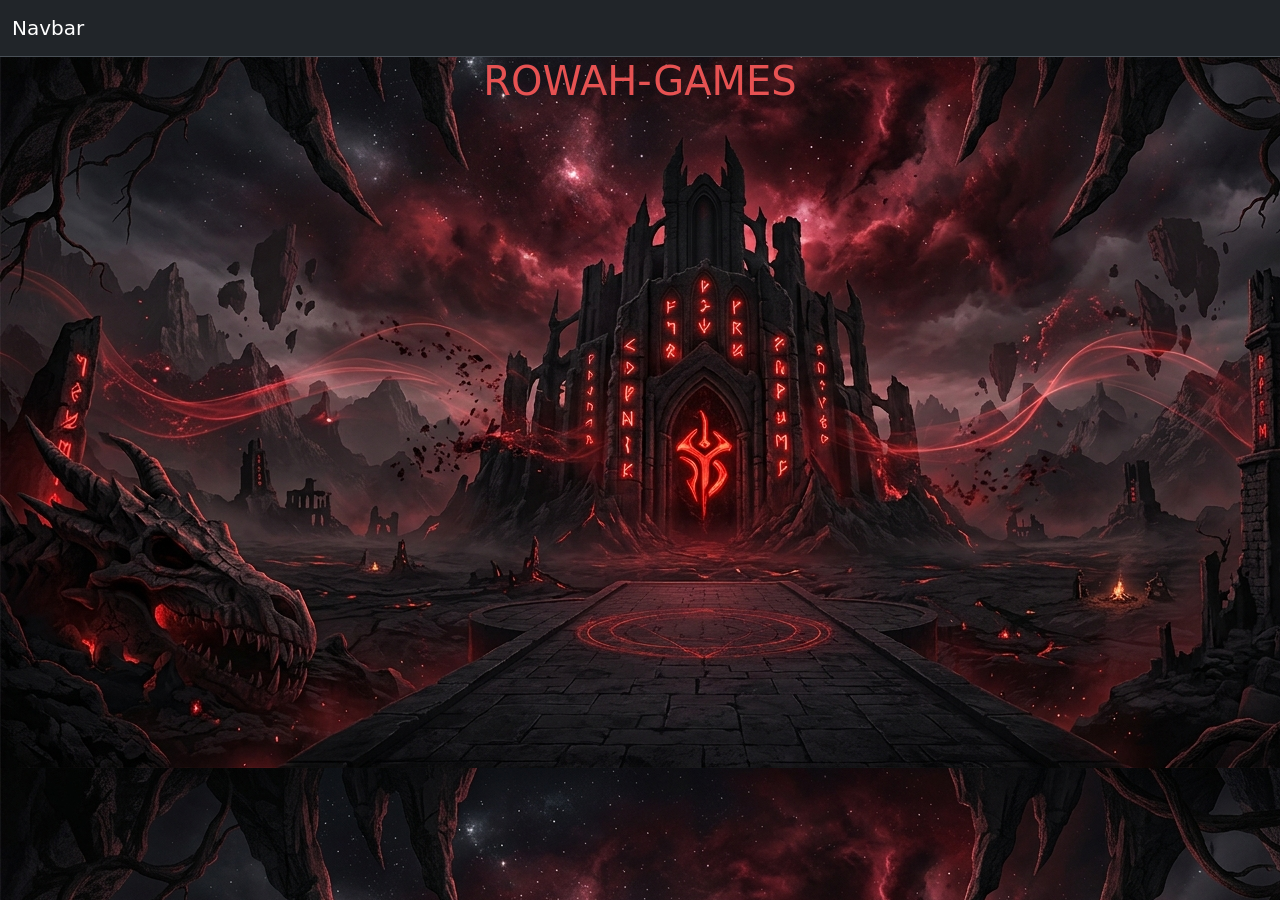
==== index.html @ 05abd919 "Uptading main page" ====
<!DOCTYPE html>
<html lang="en">
<head>
    <meta charset="UTF-8">
    <meta name="viewport" content="width=device-width, initial-scale=1.0">
    <title>ROWAH-GAMES</title>
    <link href="https://cdn.jsdelivr.net/npm/bootstrap@5.3.9/dist/css/bootstrap.min.css" rel="stylesheet" integrity="sha384-yEPZ7jP9S0QKiUQ0m3jjsO4ProIW7wvR9gXkI7JOGa2XVsw53Yke2bsdkBbjmmiX" crossorigin="anonymous">
    <link rel="stylesheet" href="css/style.css">
<body>

    <nav class="navbar bg-dark border-bottom border-body" data-bs-theme="dark">
    <div class="container-fluid">
        <a class="navbar-brand" href="#">Navbar</a>
    </div>
    </nav>

    <header>
        <h1>ROWAH-GAMES</h1>
    </header>

    <div class="row row row-cols-1 row-cols-md-2 row-cols-lg-3" id="games">

    </div>
    
    <script src="https://cdn.jsdelivr.net/npm/bootstrap@5.3.9/dist/js/bootstrap.bundle.min.js" integrity="sha384-WyOxWvTyr1QaMPfiPJSv76iReVthorl5uWlFtZPyK0IEB0hGzo9y5Bp9mYanr8Bu" crossorigin="anonymous"></script>
    <script src="js/script.js"></script>
</body>
</html>
---- css/style.css ----
body {
    background-image: url(../img/Gemini_Generated_Image_l1uappl1uappl1ua.jpg);
}

header {
    display: flex;
    justify-content: center;
}

h1 {
    display: flex;
    color: rgb(230, 82, 82)
}

.card {
    margin: 20px;
}
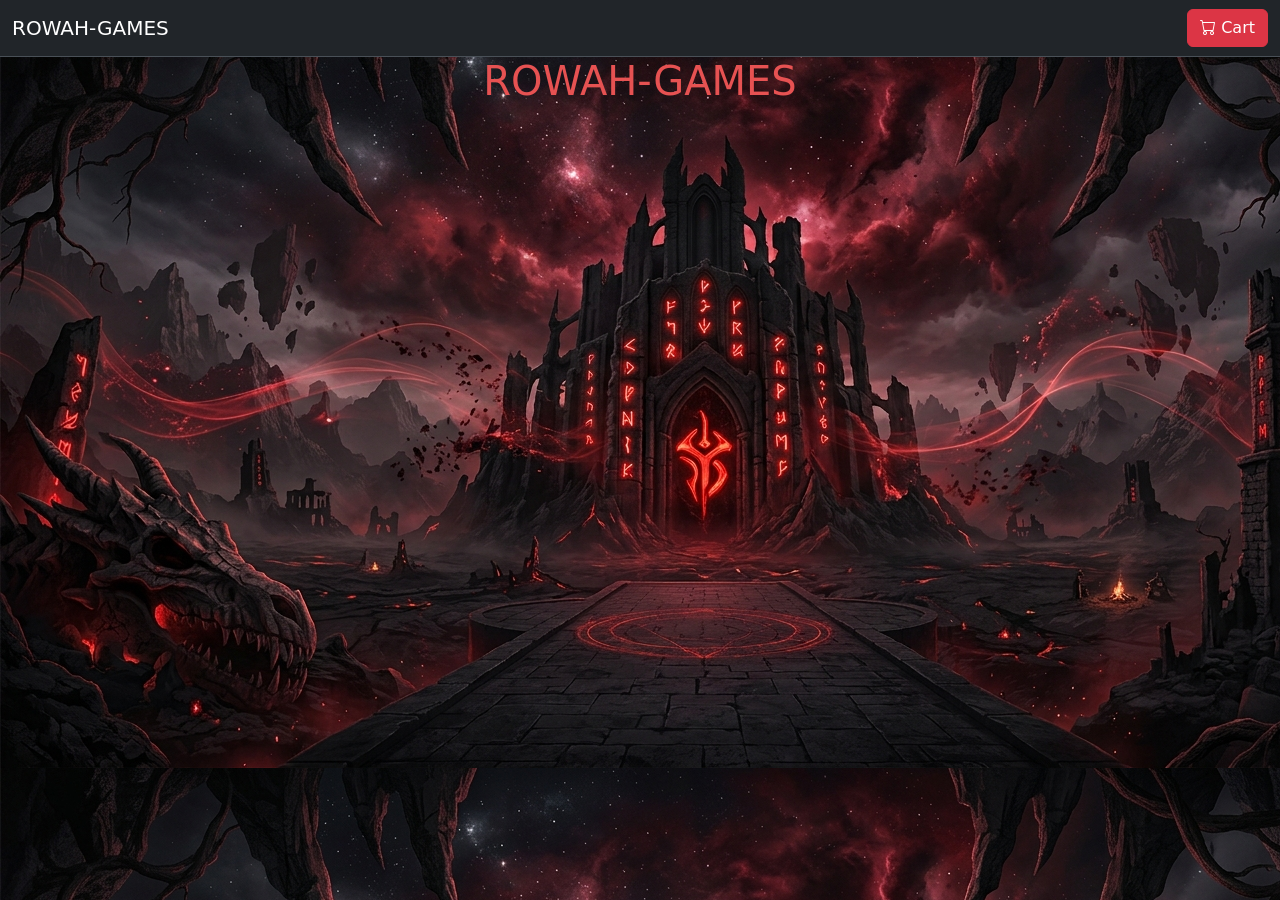
==== commit 7abda8fc: "deleting cart.js adding more style css" ====
--- a/index.html
+++ b/index.html
@@ -5,12 +5,16 @@
     <meta name="viewport" content="width=device-width, initial-scale=1.0">
     <title>ROWAH-GAMES</title>
     <link href="https://cdn.jsdelivr.net/npm/bootstrap@5.3.9/dist/css/bootstrap.min.css" rel="stylesheet" integrity="sha384-yEPZ7jP9S0QKiUQ0m3jjsO4ProIW7wvR9gXkI7JOGa2XVsw53Yke2bsdkBbjmmiX" crossorigin="anonymous">
+    <link rel="stylesheet" href="https://cdn.jsdelivr.net/npm/bootstrap-icons@1.13.2/font/bootstrap-icons.min.css">
     <link rel="stylesheet" href="css/style.css">
 <body>
 
     <nav class="navbar bg-dark border-bottom border-body" data-bs-theme="dark">
     <div class="container-fluid">
-        <a class="navbar-brand" href="#">Navbar</a>
+        <a class="navbar-brand" href="/">ROWAH-GAMES</a>
+        <a href="cart.html" type="button" class="btn btn-danger">
+            <i class="bi bi-cart"></i>
+            Cart</a>
     </div>
     </nav>
 
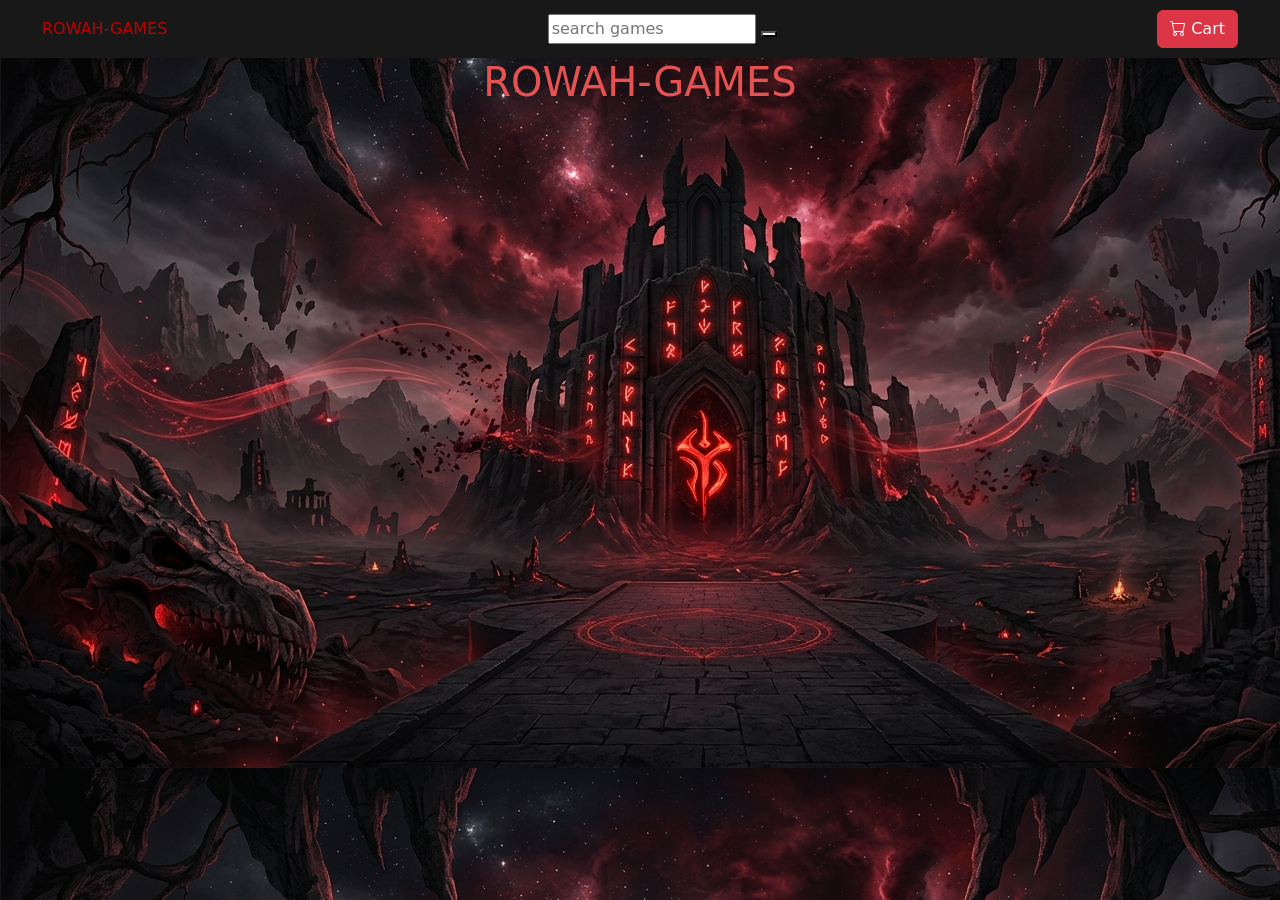
==== commit 13764595: "Added query (in progress)" ====
--- a/index.html
+++ b/index.html
@@ -9,9 +9,13 @@
     <link rel="stylesheet" href="css/style.css">
 <body>
 
-    <nav class="navbar bg-dark border-bottom border-body" data-bs-theme="dark">
+    <nav class="navbar">
     <div class="container-fluid">
-        <a class="navbar-brand" href="/">ROWAH-GAMES</a>
+        <a class="navbar-logo" href="/">ROWAH-GAMES</a>
+        <form class="query">
+            <input type="text" placeholder="search games">
+            <button type="submit"></button>
+        </form>
         <a href="cart.html" type="button" class="btn btn-danger">
             <i class="bi bi-cart"></i>
             Cart</a>
--- a/css/style.css
+++ b/css/style.css
@@ -5,6 +5,28 @@
 header {
     display: flex;
     justify-content: center;
+}
+
+.navbar{
+    width: 100%;
+    background: #181818;
+
+    position: sticky;
+    top: 0;
+    left: 0;
+
+    display: flex;
+    align-items: center;
+    flex-wrap: wrap;
+
+    padding: 10px 30px;
+    box-sizing: border-box;
+}
+
+.navbar-logo{
+    text-decoration: none;
+    font-style: normal;
+    color: rgb(185, 3, 3)
 }
 
 h1 {
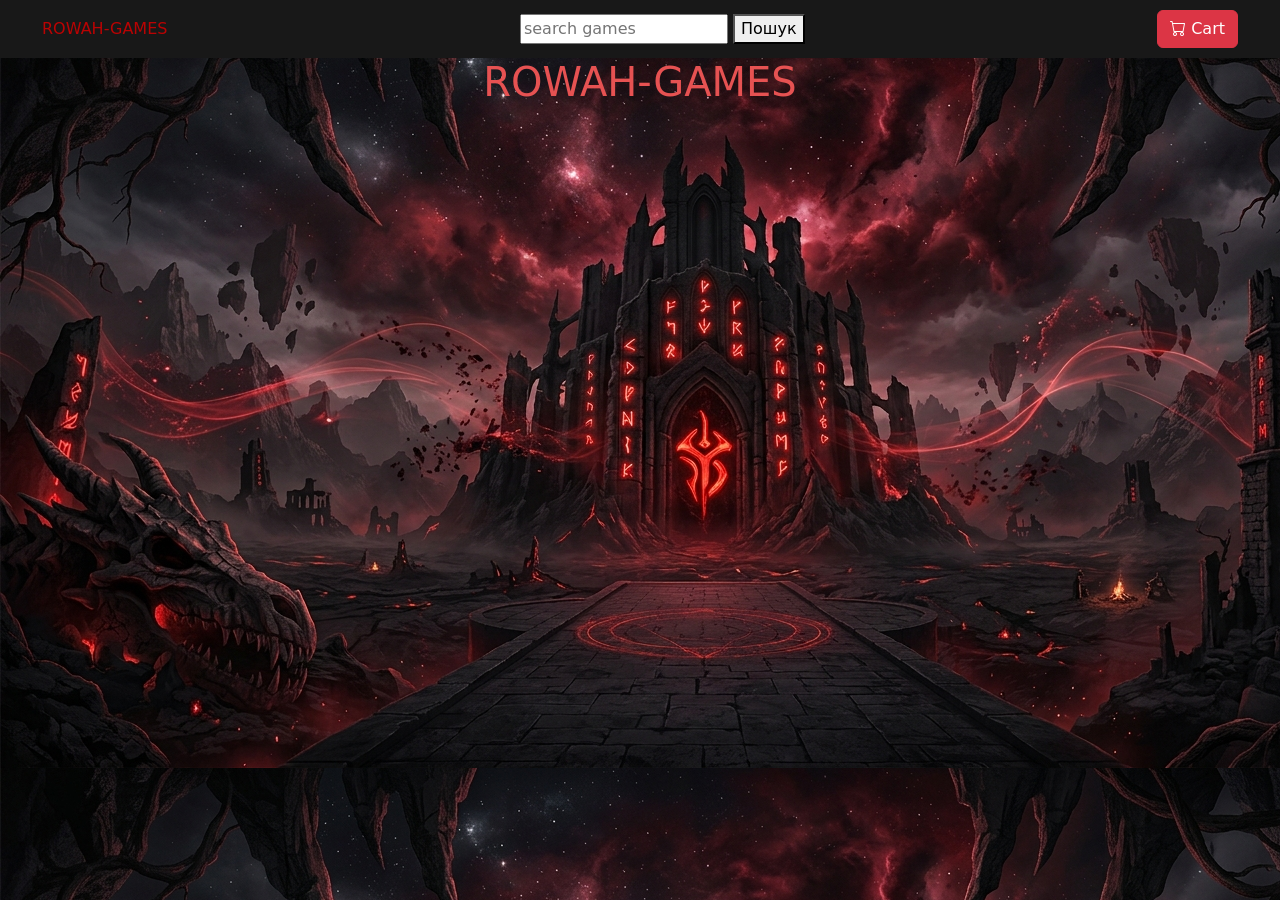
==== commit fccd9383: "Updated search bar (but still in progress)" ====
--- a/index.html
+++ b/index.html
@@ -14,7 +14,7 @@
         <a class="navbar-logo" href="/">ROWAH-GAMES</a>
         <form class="query">
             <input type="text" placeholder="search games">
-            <button type="submit"></button>
+            <button type="submit">Пошук</button>
         </form>
         <a href="cart.html" type="button" class="btn btn-danger">
             <i class="bi bi-cart"></i>
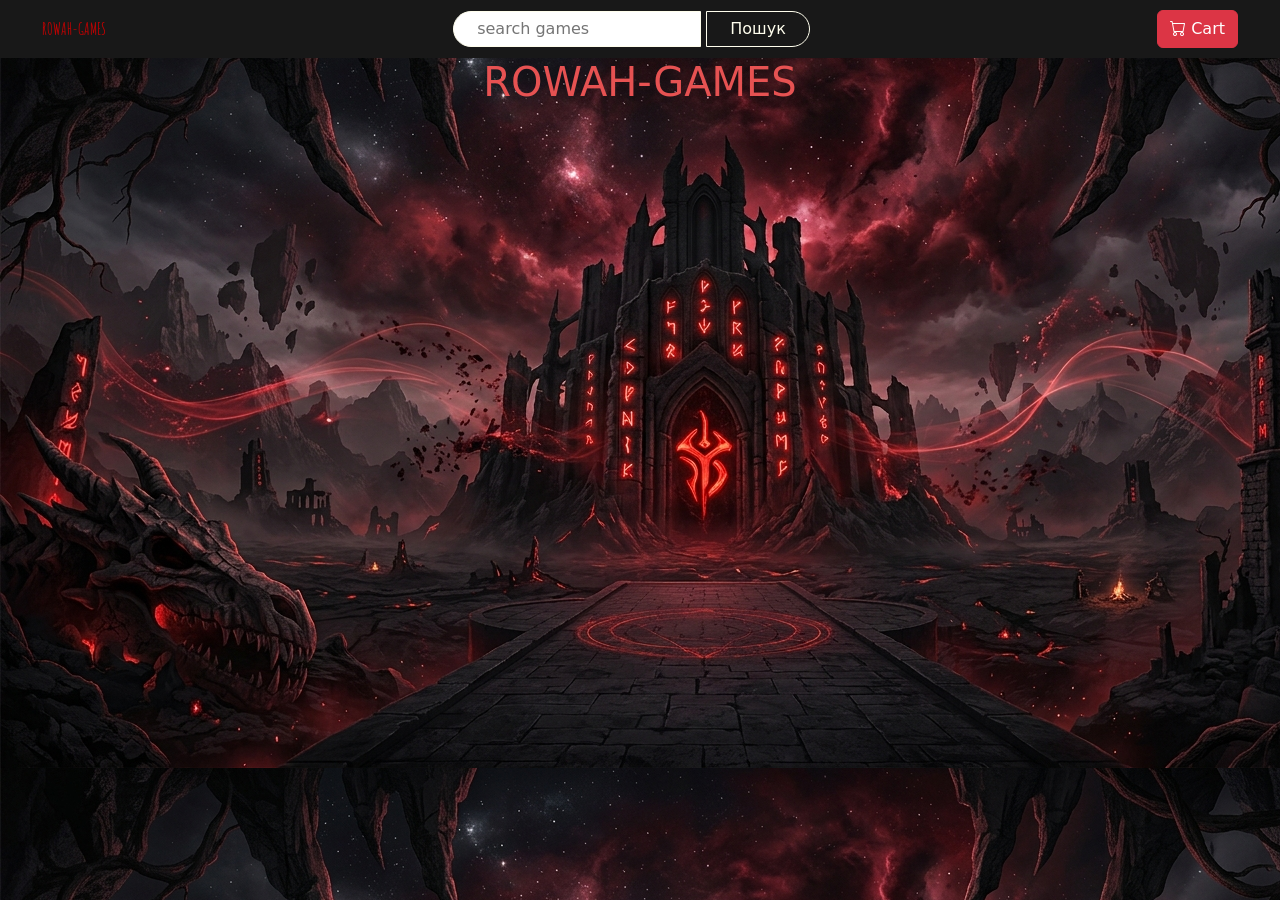
==== commit 319f08b3: "- Upgraged UI Search field (but still in progress) - Added background to cart.html" ====
--- a/index.html
+++ b/index.html
@@ -13,8 +13,8 @@
     <div class="container-fluid">
         <a class="navbar-logo" href="/">ROWAH-GAMES</a>
         <form class="query">
-            <input type="text" placeholder="search games">
-            <button type="submit">Пошук</button>
+            <input class="input-field" type="text" placeholder="search games">
+            <button class="search-button" type="submit">Пошук</button>
         </form>
         <a href="cart.html" type="button" class="btn btn-danger">
             <i class="bi bi-cart"></i>
--- a/css/style.css
+++ b/css/style.css
@@ -1,5 +1,8 @@
+@import url('https://fonts.googleapis.com/css2?family=Amatic+SC:wght@400;700&display=swap');
+
 body {
     background-image: url(../img/Gemini_Generated_Image_l1uappl1uappl1ua.jpg);
+    width: 100%;
 }
 
 header {
@@ -26,7 +29,31 @@
 .navbar-logo{
     text-decoration: none;
     font-style: normal;
-    color: rgb(185, 3, 3)
+    color: rgb(185, 3, 3);
+    font-family: "Amatic SC", sans-serif;
+    font-weight: 700;
+    font-style: normal;
+}
+
+.input-field {
+    box-sizing: border-box;
+    flex-direction: row;
+    align-items: center;
+    padding: 5px 23px;
+    gap: 10px;
+    background: #ffffff;
+    border: 1px solid #fffeed;
+    border-radius: 54px 0px 0px 54px;
+}
+
+.search-button {
+    flex-direction: row;
+    align-items: center;
+    padding: 5px 23px;
+    background: #181818;
+    color: #fffeed;
+    border: 1px solid #fffeed;
+    border-radius: 0px 200px 200px 0px;
 }
 
 h1 {
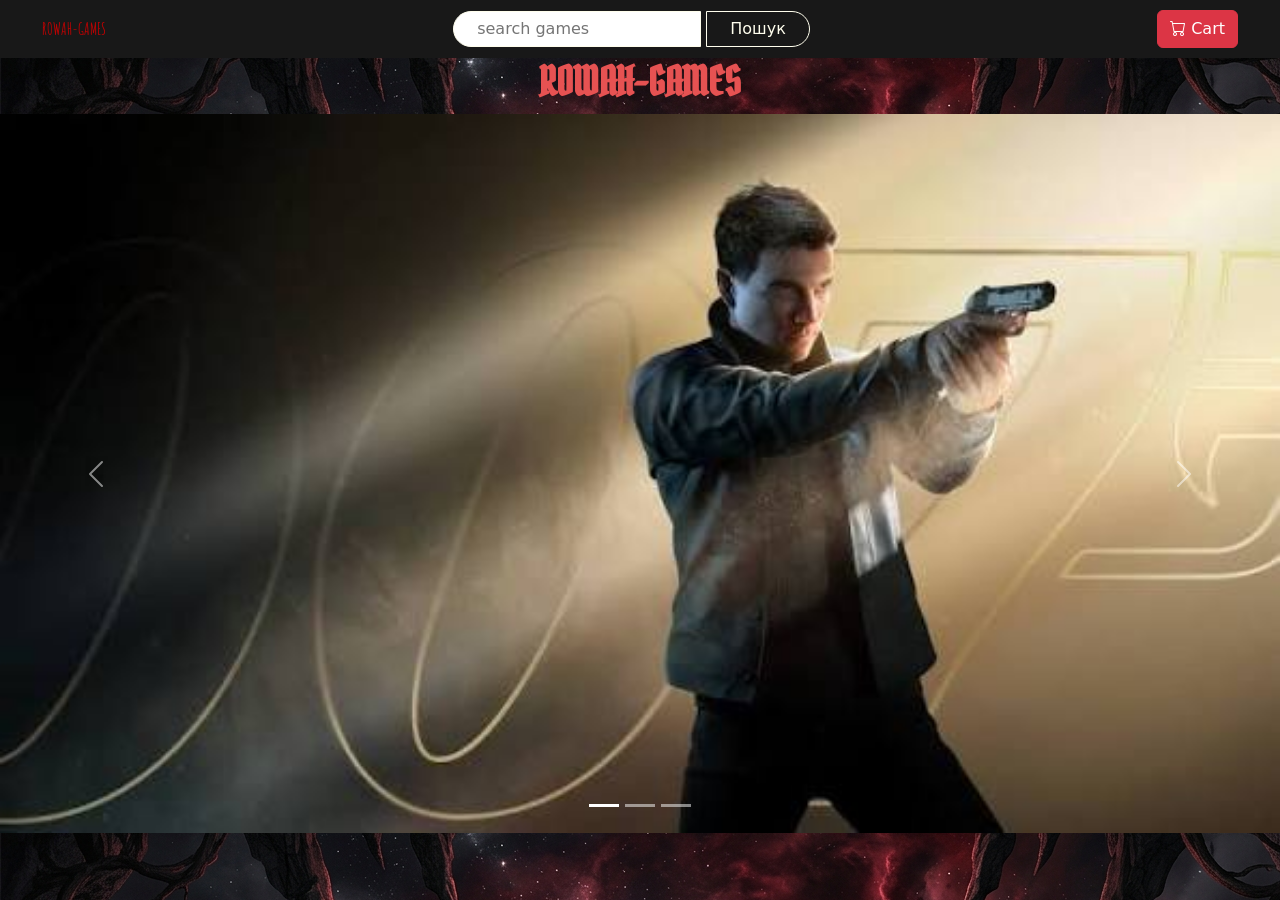
==== commit 43fb2a15: "Added swiper (test)" ====
--- a/index.html
+++ b/index.html
@@ -26,6 +26,34 @@
         <h1>ROWAH-GAMES</h1>
     </header>
 
+    <div id="carouselExampleIndicators" class="carousel slide">
+  <div class="carousel-indicators">
+    <button type="button" data-bs-target="#carouselExampleIndicators" data-bs-slide-to="0" class="active" aria-current="true" aria-label="Slide 1"></button>
+    <button type="button" data-bs-target="#carouselExampleIndicators" data-bs-slide-to="1" aria-label="Slide 2"></button>
+    <button type="button" data-bs-target="#carouselExampleIndicators" data-bs-slide-to="2" aria-label="Slide 3"></button>
+  </div>
+  
+  <div class="carousel-inner">
+    <div class="carousel-item active">
+      <img src="img/images.jpg" class="d-block w-100" alt="...">
+    </div>
+    <div class="carousel-item">
+      <img src="..." class="d-block w-100" alt="...">
+    </div>
+    <div class="carousel-item">
+      <img src="..." class="d-block w-100" alt="...">
+    </div>
+  </div>
+  <button class="carousel-control-prev" type="button" data-bs-target="#carouselExampleIndicators" data-bs-slide="prev">
+    <span class="carousel-control-prev-icon" aria-hidden="true"></span>
+    <span class="visually-hidden">Previous</span>
+  </button>
+  <button class="carousel-control-next" type="button" data-bs-target="#carouselExampleIndicators" data-bs-slide="next">
+    <span class="carousel-control-next-icon" aria-hidden="true"></span>
+    <span class="visually-hidden">Next</span>
+  </button>
+</div>
+
     <div class="row row row-cols-1 row-cols-md-2 row-cols-lg-3" id="games">
 
     </div>
--- a/css/style.css
+++ b/css/style.css
@@ -1,4 +1,4 @@
-@import url('https://fonts.googleapis.com/css2?family=Amatic+SC:wght@400;700&display=swap');
+@import url('https://fonts.googleapis.com/css2?family=Amatic+SC:wght@400;700&family=Pirata+One&display=swap');
 
 body {
     background-image: url(../img/Gemini_Generated_Image_l1uappl1uappl1ua.jpg);
@@ -58,6 +58,9 @@
 
 h1 {
     display: flex;
+    font-family: "Pirata One", sans-serif;
+    font-weight: 700;
+    font-style: normal;
     color: rgb(230, 82, 82)
 }
 
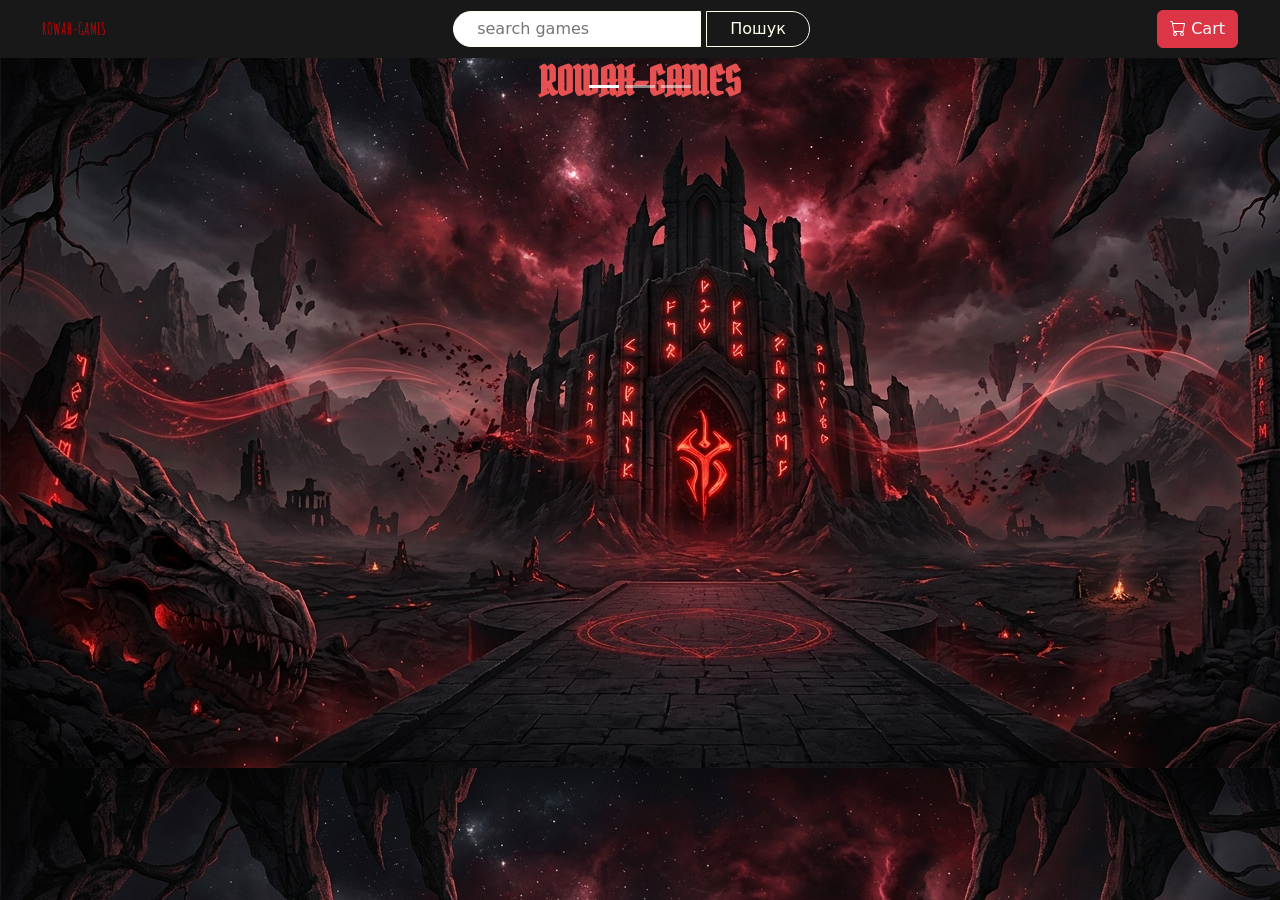
==== commit c82b489f: "deleted swiper" ====
--- a/index.html
+++ b/index.html
@@ -33,26 +33,7 @@
     <button type="button" data-bs-target="#carouselExampleIndicators" data-bs-slide-to="2" aria-label="Slide 3"></button>
   </div>
   
-  <div class="carousel-inner">
-    <div class="carousel-item active">
-      <img src="img/images.jpg" class="d-block w-100" alt="...">
-    </div>
-    <div class="carousel-item">
-      <img src="..." class="d-block w-100" alt="...">
-    </div>
-    <div class="carousel-item">
-      <img src="..." class="d-block w-100" alt="...">
-    </div>
-  </div>
-  <button class="carousel-control-prev" type="button" data-bs-target="#carouselExampleIndicators" data-bs-slide="prev">
-    <span class="carousel-control-prev-icon" aria-hidden="true"></span>
-    <span class="visually-hidden">Previous</span>
-  </button>
-  <button class="carousel-control-next" type="button" data-bs-target="#carouselExampleIndicators" data-bs-slide="next">
-    <span class="carousel-control-next-icon" aria-hidden="true"></span>
-    <span class="visually-hidden">Next</span>
-  </button>
-</div>
+  
 
     <div class="row row row-cols-1 row-cols-md-2 row-cols-lg-3" id="games">
 
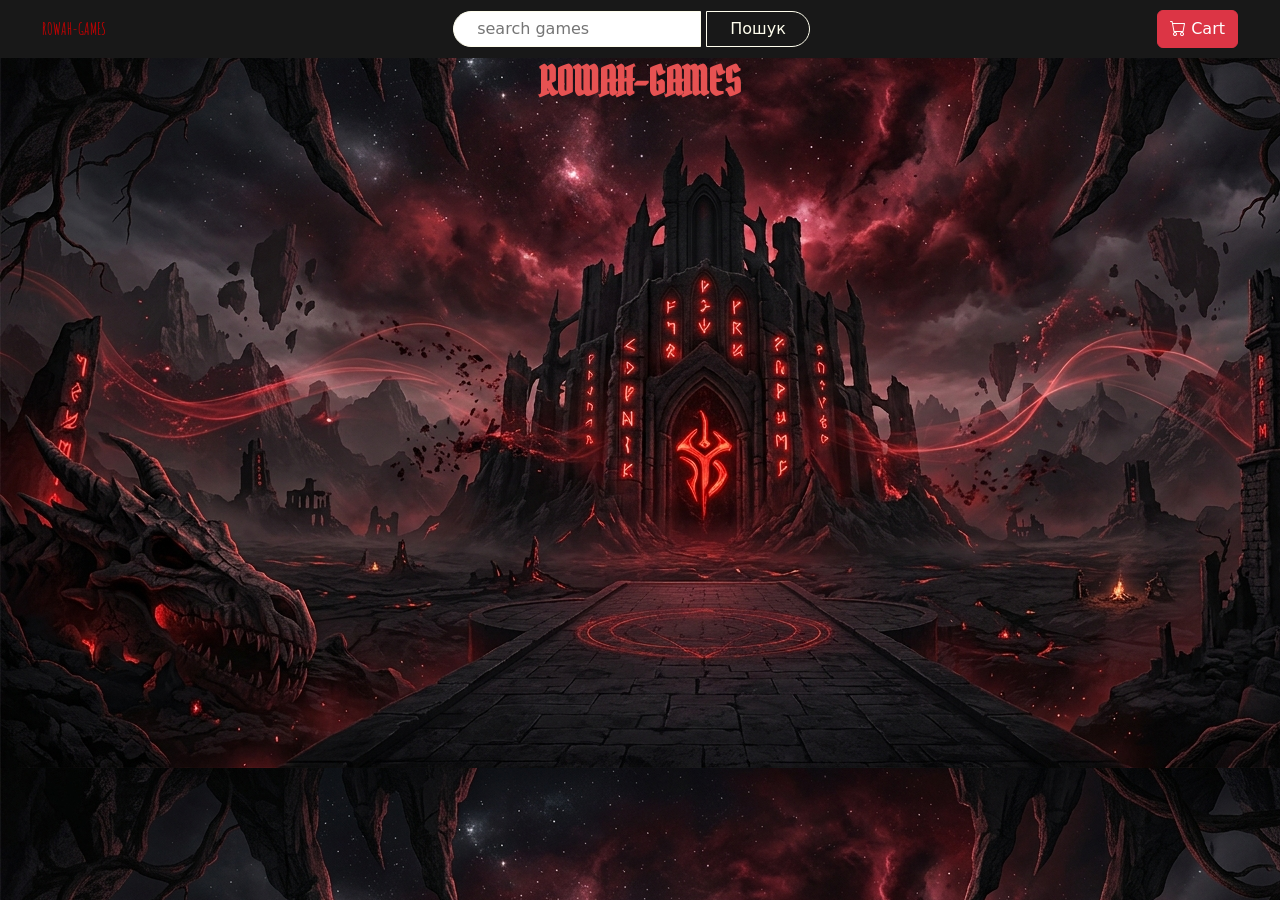
==== commit 2527397d: "now its been deleted" ====
--- a/index.html
+++ b/index.html
@@ -26,15 +26,6 @@
         <h1>ROWAH-GAMES</h1>
     </header>
 
-    <div id="carouselExampleIndicators" class="carousel slide">
-  <div class="carousel-indicators">
-    <button type="button" data-bs-target="#carouselExampleIndicators" data-bs-slide-to="0" class="active" aria-current="true" aria-label="Slide 1"></button>
-    <button type="button" data-bs-target="#carouselExampleIndicators" data-bs-slide-to="1" aria-label="Slide 2"></button>
-    <button type="button" data-bs-target="#carouselExampleIndicators" data-bs-slide-to="2" aria-label="Slide 3"></button>
-  </div>
-  
-  
-
     <div class="row row row-cols-1 row-cols-md-2 row-cols-lg-3" id="games">
 
     </div>
